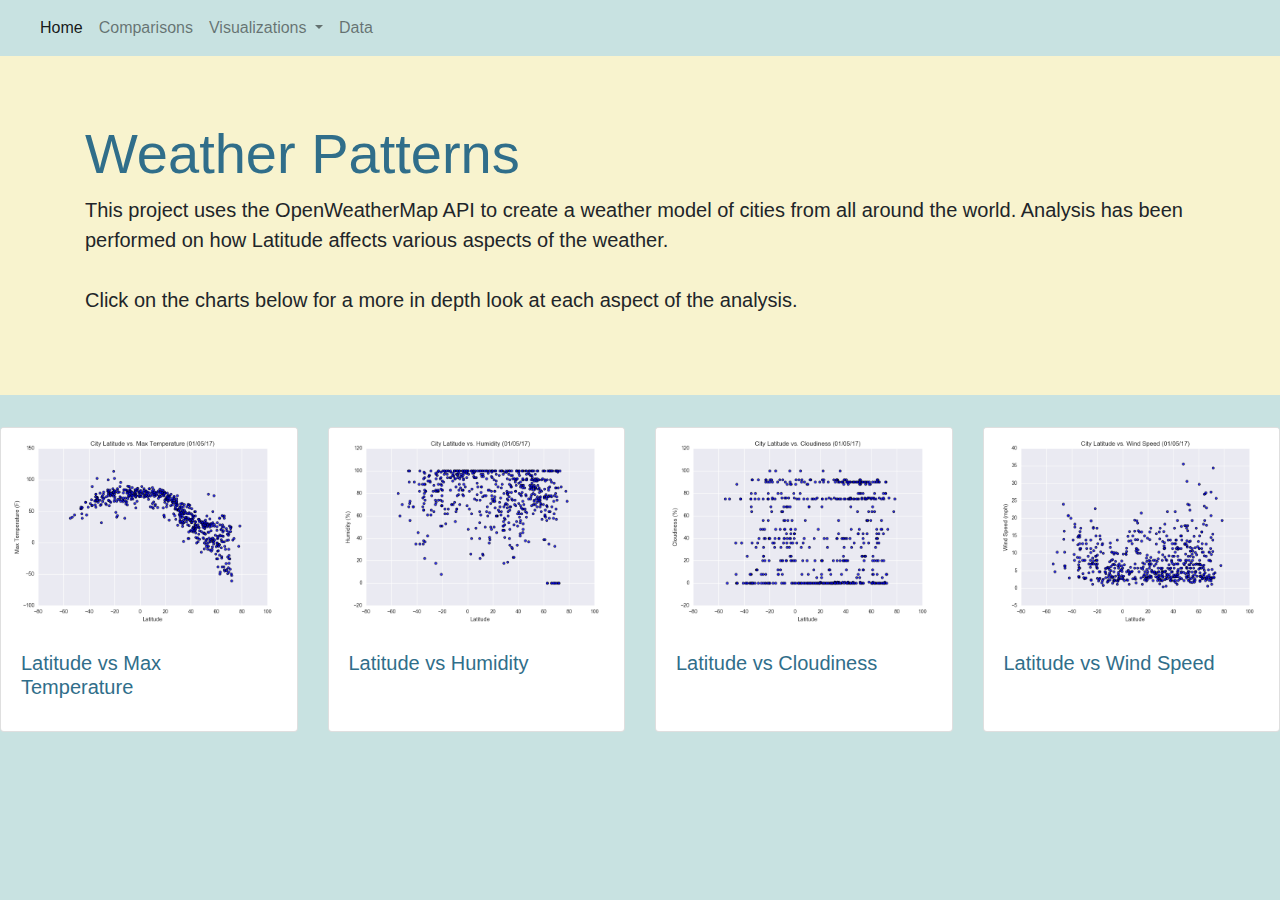
==== comparisons.html @ 582133d8 "added all html pages with shared html code added" ====
<!doctype html>
<html lang="en">
  <head>
    <!-- Required meta tags -->
    <meta charset="utf-8">
    <meta name="viewport" content="width=device-width, initial-scale=1, shrink-to-fit=no">

    <!-- Bootstrap CSS -->
    <link rel="stylesheet" href="https://stackpath.bootstrapcdn.com/bootstrap/4.5.2/css/bootstrap.min.css" integrity="sha384-JcKb8q3iqJ61gNV9KGb8thSsNjpSL0n8PARn9HuZOnIxN0hoP+VmmDGMN5t9UJ0Z" crossorigin="anonymous">

    <!-- Custom CSS-->
    <link rel="stylesheet" href="my_style.css">

    <title>Web Design Challenge</title>
  </head>
  <body id="bootstrap-overrides">
    <!-- Optional JavaScript -->
    <!-- jQuery first, then Popper.js, then Bootstrap JS -->
    <script src="https://code.jquery.com/jquery-3.5.1.slim.min.js" integrity="sha384-DfXdz2htPH0lsSSs5nCTpuj/zy4C+OGpamoFVy38MVBnE+IbbVYUew+OrCXaRkfj" crossorigin="anonymous"></script>
    <script src="https://cdn.jsdelivr.net/npm/popper.js@1.16.1/dist/umd/popper.min.js" integrity="sha384-9/reFTGAW83EW2RDu2S0VKaIzap3H66lZH81PoYlFhbGU+6BZp6G7niu735Sk7lN" crossorigin="anonymous"></script>
    <script src="https://stackpath.bootstrapcdn.com/bootstrap/4.5.2/js/bootstrap.min.js" integrity="sha384-B4gt1jrGC7Jh4AgTPSdUtOBvfO8shuf57BaghqFfPlYxofvL8/KUEfYiJOMMV+rV" crossorigin="anonymous"></script>


    <!-- Nav Bar Items -->
    <nav class="navbar navbar-expand-lg navbar-light">
      <a class="navbar-brand" href="index.html"></a>
      <button class="navbar-toggler" type="button" data-toggle="collapse" data-target="#navbarNav" aria-controls="navbarNav" aria-expanded="false" aria-label="Toggle navigation">
          <span class="navbar-toggler-icon"></span>
      </button>
      <div class="collapse navbar-collapse" id="navbarNav">
          <ul class="navbar-nav">
          <li class="nav-item active">
              <a class="nav-link" href="index.html">Home <span class="sr-only">(current)</span></a>
          </li>
          <li class="nav-item">
              <a class="nav-link" href="comparisons.html">Comparisons</a>
          </li>
          <li class="nav-item dropdown">
              <a class="nav-link dropdown-toggle" href="#" id="navbarDropdownMenuLink" data-toggle="dropdown" aria-haspopup="true" aria-expanded="false">
                  Visualizations
              </a>
              <div class="dropdown-menu" aria-labelledby="navbarDropdownMenuLink">
                  <a class="dropdown-item" href="lat_temp.html">Latitude vs Max Temperature</a>
                  <a class="dropdown-item" href="lat_humidity.html">Latitude vs Humidity</a>
                  <a class="dropdown-item" href="lat_cloudiness.html">Latitude vs Cloudiness</a>
                  <a class="dropdown-item" href="lat_windSpeed.html">Latitude vs Wind Speed</a>
              </div>
          </li>
          <li class="nav-item">
              <a class="nav-link" href="data.html">Data</a>
          </li>
          </ul>
      </div>
    </nav>

    <!-- Description -->
    <div class="jumbotron jumbotron-fluid">
      <div class="container">
        <h1 class="display-4">Weather Patterns</h1>
        <p class="lead">This project uses the OpenWeatherMap API to create a weather model of cities from all around the world. Analysis has been performed on how Latitude affects various aspects of the weather. <br><br> Click on the charts below for a more in depth look at each aspect of the analysis.</p>
      </div>
    </div>

    <!-- Viz Image Select Items -->
    <div class="card-deck">
      <div class="card">
        <img src="Resources/assets/images/Fig1.png" alt="Latitude vs Max Temp" class="card-img">
        <div class="card-body">
          <a href="lat_temp.html" class="card-link">
            <h5 class="card-title">Latitude vs Max Temperature</h5>
          </a>
        </div>
      </div>
      <div class="card">
          <img src="Resources/assets/images/Fig2.png" alt="Latitude vs Humidity" class="card-img"> 
        <div class="card-body">
          <a href="lat_humidity.html" class="card-link">
            <h5 class="card-title">Latitude vs Humidity</h5>
          </a>
        </div>
      </div>
      <div class="card">
          <img src="Resources/assets/images/Fig3.png" alt="Latitude vs Cloudiness" class="card-img"> 
        <div class="card-body">
          <a href="lat_cloudiness.html" class="card-link">
            <h5 class="card-title">Latitude vs Cloudiness</h5>
          </a>
        </div>
      </div>
      <div class="card">
          <img src="Resources/assets/images/Fig4.png" alt="Latitude vs Wind Speed" class="card-img"> 
        <div class="card-body">
          <a href="lat_windSpeed.html" class="card-link">
            <h5 class="card-title">Latitude vs Wind Speed</h5>
          </a>
        </div>
      </div>
    </div>
  </body>
</html>
---- my_style.css ----
:root {
  --primary: #306E8A;
  --success: #F8F3CE;
  --info:    #9EF1E9;
  --warning: #F1ECD9;
  --danger:  #C8E2E1;
}

body {
  background-color: var(--danger);
}

h1 {
  color: var(--primary);
}

nav {
  background-color: var(--danger);
}

a {
  color: var(--primary);
}

.jumbotron-fluid {
  background-color: var(--success);
}

.card-deck {
  background-color: var(--danger);
}
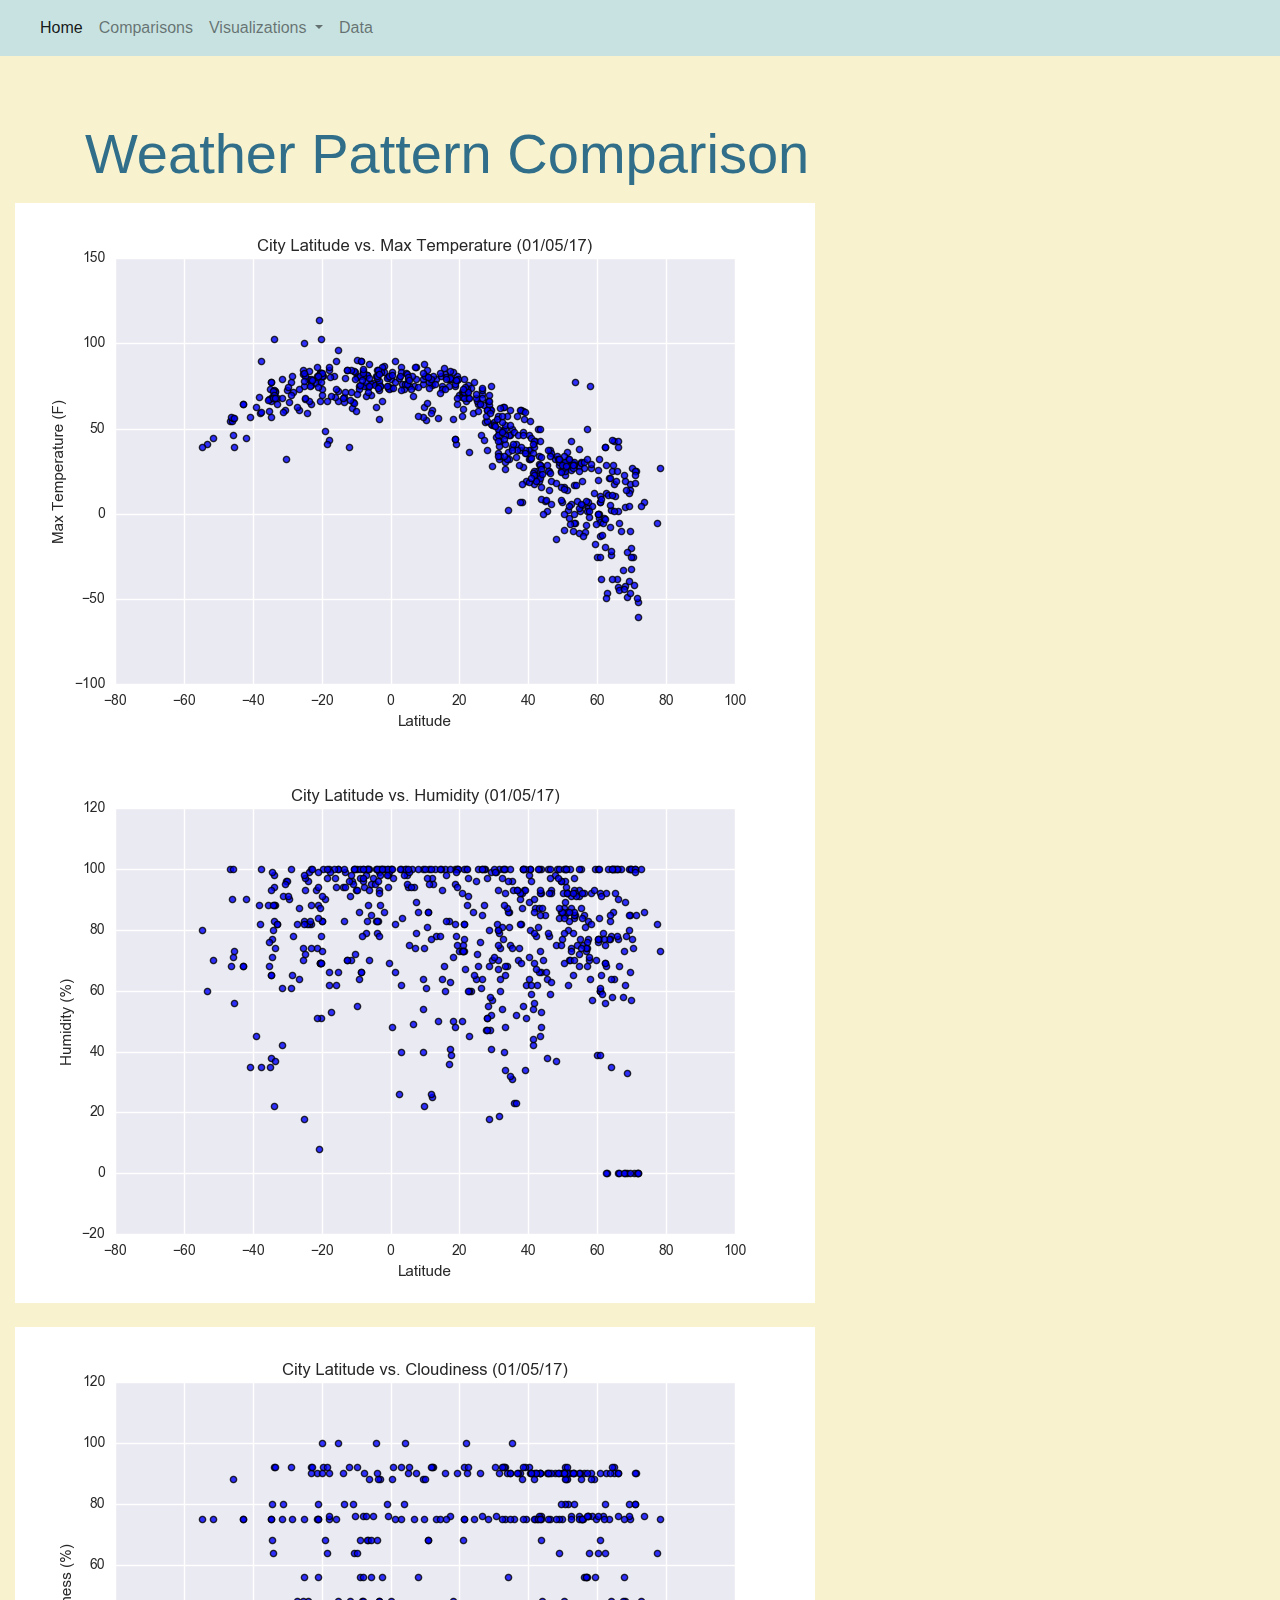
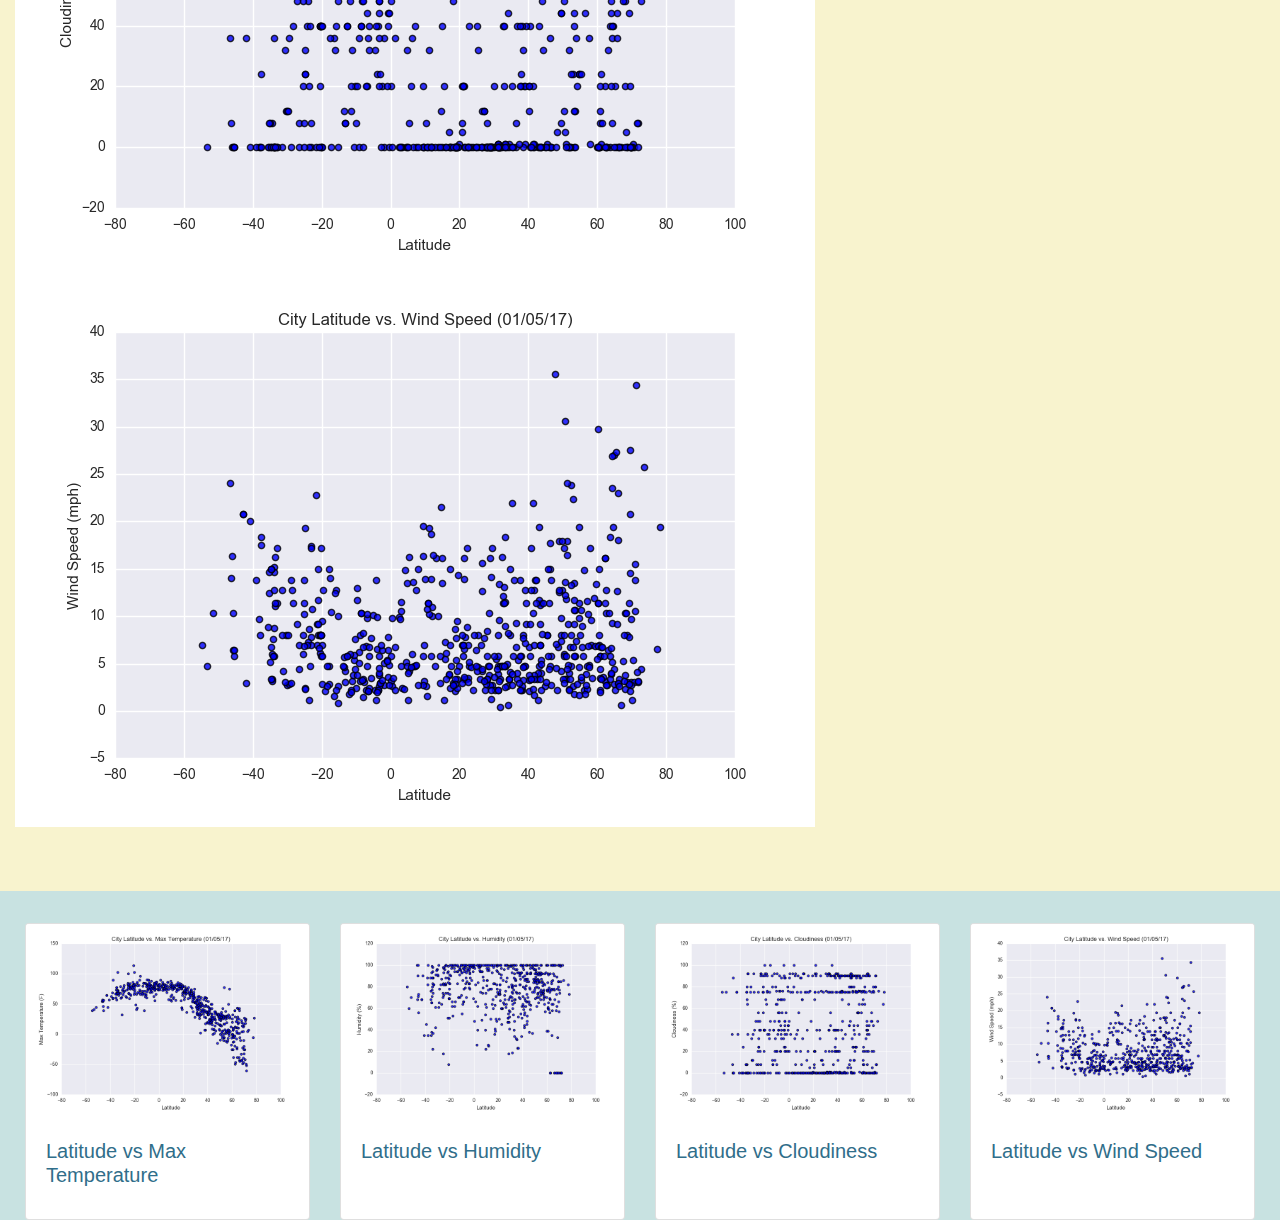
==== commit d93f74d5: "added comparison and styiling, tested on multiple monitors" ====
--- a/comparisons.html
+++ b/comparisons.html
@@ -56,8 +56,17 @@
     <!-- Description -->
     <div class="jumbotron jumbotron-fluid">
       <div class="container">
-        <h1 class="display-4">Weather Patterns</h1>
-        <p class="lead">This project uses the OpenWeatherMap API to create a weather model of cities from all around the world. Analysis has been performed on how Latitude affects various aspects of the weather. <br><br> Click on the charts below for a more in depth look at each aspect of the analysis.</p>
+        <h1 class="display-4">Weather Pattern Comparison</h1>
+        <p class="lead"></p>
+      </div>
+      <div class="col-md-auto">
+        <img src="Resources/assets/images/Fig1.png" alt="Latitude vs Max Temp">
+        <img src="Resources/assets/images/Fig2.png" alt="Latitude vs Max Temp">
+      </div>
+      <br>
+      <div class="col-md-auto">
+        <img src="Resources/assets/images/Fig3.png" alt="Latitude vs Max Temp">
+        <img src="Resources/assets/images/Fig4.png" alt="Latitude vs Max Temp">
       </div>
     </div>
 
--- a/my_style.css
+++ b/my_style.css
@@ -24,8 +24,23 @@
 
 .jumbotron-fluid {
   background-color: var(--success);
+  background-size: cover;
 }
 
 .card-deck {
   background-color: var(--danger);
+  padding-right: 25px;
+  padding-left: 25px;
+}
+
+table {
+  background-color: var(--success);
+}
+
+th {
+  text-align: center;
+}
+
+td {
+  text-align: center;
 }